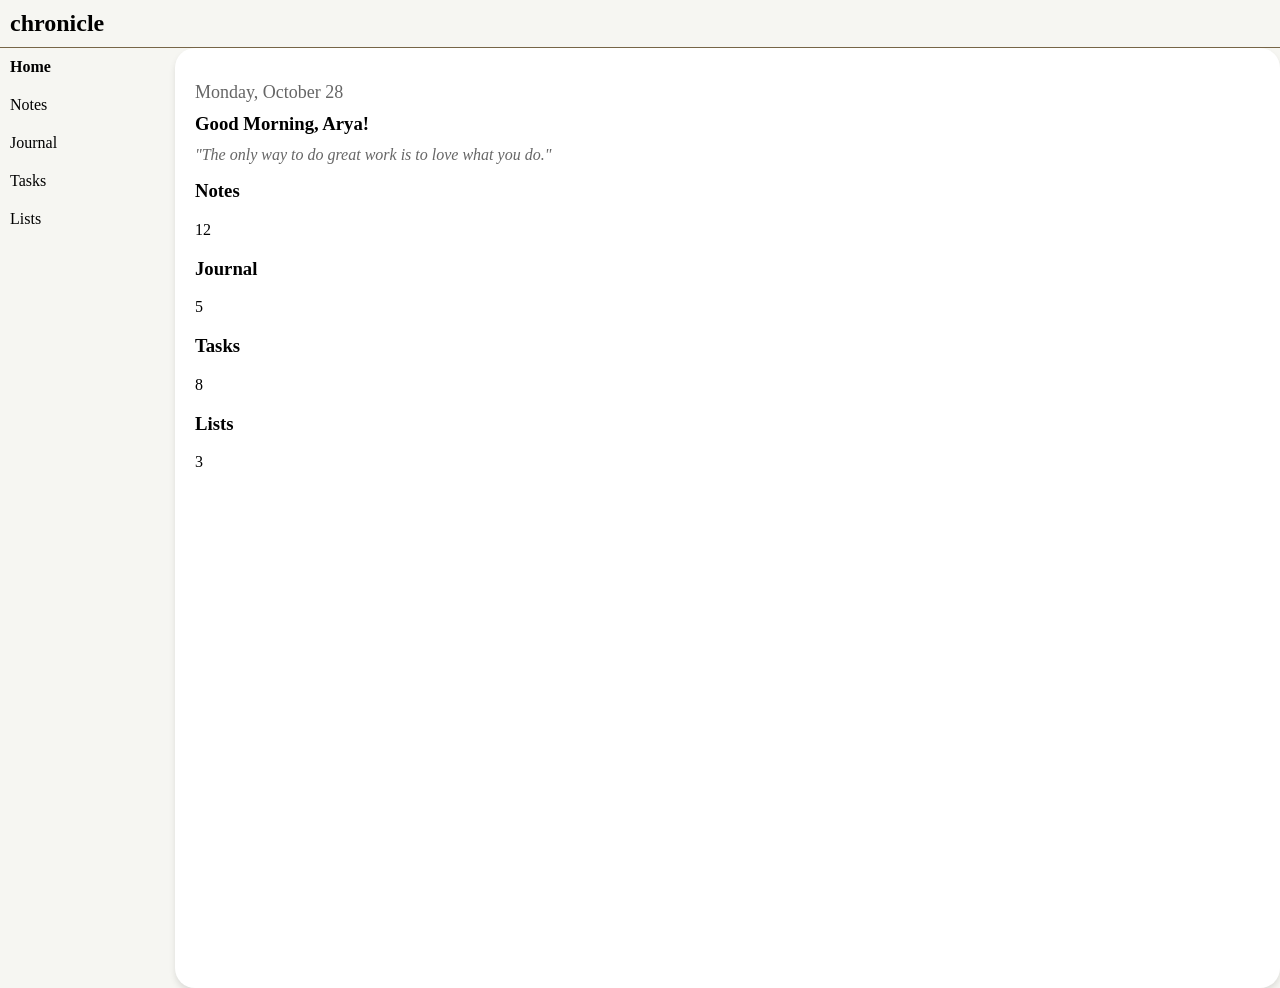
==== pages/home.html @ b7a2061b "Initial commit" ====
<!doctype html>
<html lang="en">
  <head>
    <meta charset="UTF-8" />
    <meta name="viewport" content="width=device-width, initial-scale=1.0" />
    <title>Chronicle</title>
    <link rel="stylesheet" href="../css/style.css" />
    <link rel="stylesheet" href="../css/home.css" />
  </head>
  <body>
    <header>
      <h2>chronicle</h2>
    </header>
    <section class="content">
      <div class="sidebar">
        <a href="index.html" style="font-weight: bold">Home</a>
        <a href="notes.html">Notes</a>
        <a href="journal.html">Journal</a>
        <a href="tasks.html">Tasks</a>
        <a href="lists.html">Lists</a>
      </div>
      <div class="main">
        <section class="greeting">
          <p style="font-size: 18px; color: #666">Monday, October 28</p>
          <h1>Good Morning, Arya!</h1>
          <p style="font-style: italic; color: #666">
            "The only way to do great work is to love what you do."
          </p>
        </section>
        <section id="notes" class="stat-card">
          <h3>Notes</h3>
          <p>12</p>
        </section>
        <section id="journal" class="stat-card">
          <h3>Journal</h3>
          <p>5</p>
        </section>
        <section id="tasks" class="stat-card">
          <h3>Tasks</h3>
          <p>8</p>
        </section>
        <section id="lists" class="stat-card">
          <h3>Lists</h3>
          <p>3</p>
        </section>
      </div>
    </section>
    <script src="../js/script.js"></script>
  </body>
</html>
---- css/style.css ----
body {
  background-color: rgb(246, 246, 242);
  margin: 0;
}

header {
  border-bottom: 1px solid #776648;
}

header h2 {
  margin: 0;
  padding: 10px;
}

.content {
  display: flex;
  flex: 1;
}

.sidebar {
  display: flex;
  flex-direction: column;
  width: 175px;
  height: 100vh;
  flex-shrink: 0;
}

.main {
  flex: 1;
  height: 100vh;
  background-color: white;
  border-radius: 20px;
  box-shadow: 0px 4px 6px rgba(0, 0, 0, 0.1);
  padding: 20px;
}

a {
  background-color: transparent;
  border: none;
  padding: 10px;
  cursor: pointer;
  text-align: left;
  font-size: 16px;
  text-decoration: none;
  color: black;
}

a:active {
  font-weight: bold;
}
---- css/home.css ----
.greeting {
  line-height: 0.7;
  margin-bottom: 20px;
}
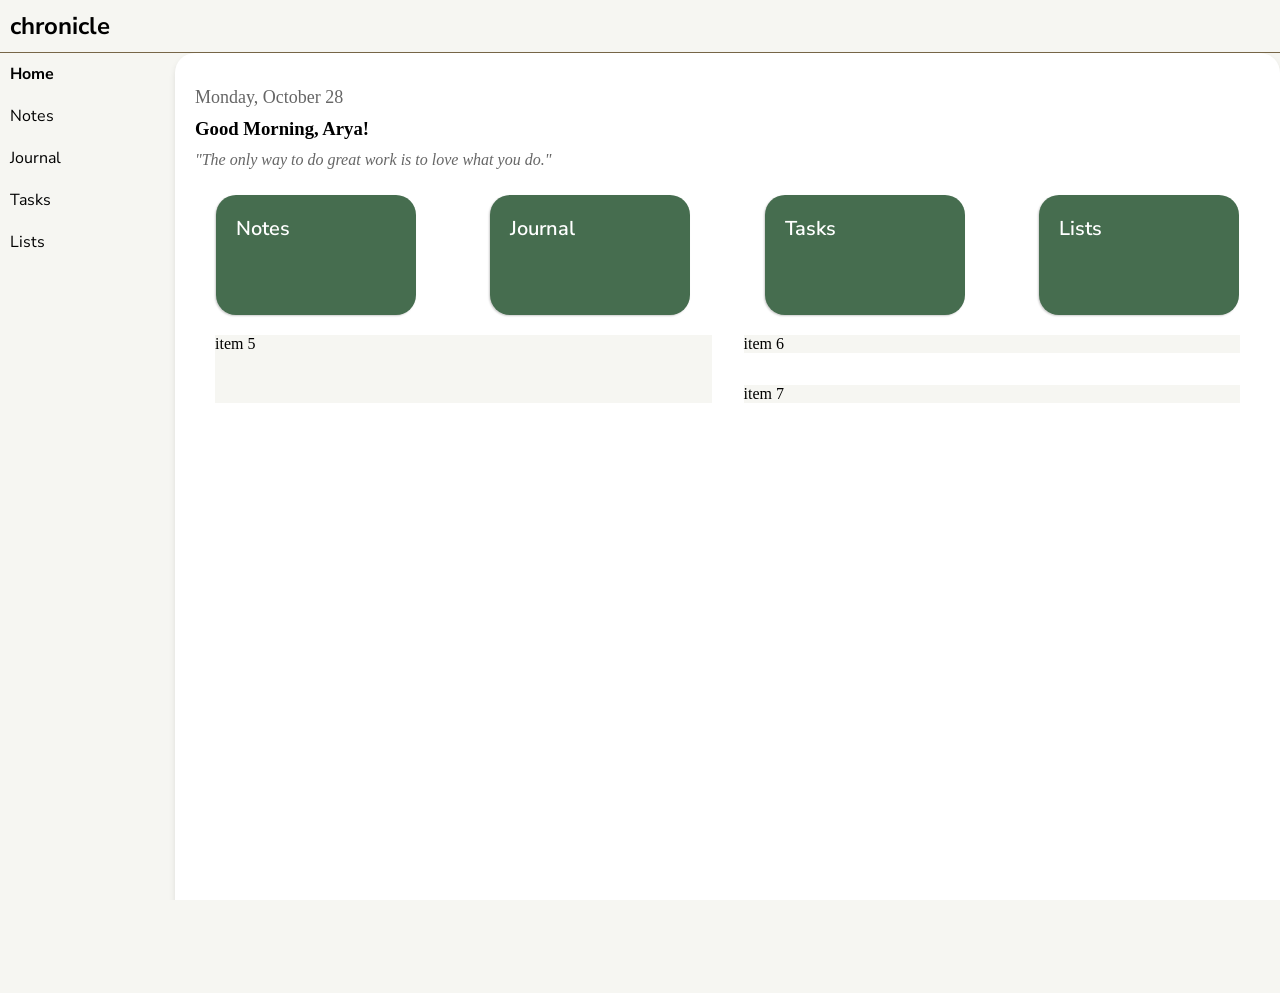
==== commit b5c5b0dc: "Improved layout and styling" ====
--- a/pages/home.html
+++ b/pages/home.html
@@ -6,19 +6,24 @@
     <title>Chronicle</title>
     <link rel="stylesheet" href="../css/style.css" />
     <link rel="stylesheet" href="../css/home.css" />
+    <style>
+      @import url("https://fonts.googleapis.com/css2?family=Nunito+Sans:ital,opsz,wdth,wght@0,6..12,98.3,200..1000;1,6..12,98.3,200..1000&display=swap");
+    </style>
   </head>
   <body>
     <header>
       <h2>chronicle</h2>
     </header>
+
     <section class="content">
       <div class="sidebar">
-        <a href="index.html" style="font-weight: bold">Home</a>
+        <a href="home.html" style="font-weight: bold">Home</a>
         <a href="notes.html">Notes</a>
         <a href="journal.html">Journal</a>
         <a href="tasks.html">Tasks</a>
         <a href="lists.html">Lists</a>
       </div>
+
       <div class="main">
         <section class="greeting">
           <p style="font-size: 18px; color: #666">Monday, October 28</p>
@@ -27,21 +32,25 @@
             "The only way to do great work is to love what you do."
           </p>
         </section>
-        <section id="notes" class="stat-card">
-          <h3>Notes</h3>
-          <p>12</p>
+
+        <section class="grid-container-1">
+          <div id="notes" class="stat-card" style="grid-area: box1">Notes</div>
+          <div id="journal" class="stat-card" style="grid-area: box2">
+            Journal
+          </div>
+          <div id="tasks" class="stat-card" style="grid-area: box3">Tasks</div>
+          <div id="lists" class="stat-card" style="grid-area: box4">Lists</div>
         </section>
-        <section id="journal" class="stat-card">
-          <h3>Journal</h3>
-          <p>5</p>
-        </section>
-        <section id="tasks" class="stat-card">
-          <h3>Tasks</h3>
-          <p>8</p>
-        </section>
-        <section id="lists" class="stat-card">
-          <h3>Lists</h3>
-          <p>3</p>
+        <section class="grid-container-2">
+          <div id="task-card" class="task-card" style="grid-area: box5">
+            item 5
+          </div>
+          <div id="note-card" class="notes-card" style="grid-area: box6">
+            item 6
+          </div>
+          <div id="journal-card" class="journal-card" style="grid-area: box7">
+            item 7
+          </div>
         </section>
       </div>
     </section>
--- a/css/style.css
+++ b/css/style.css
@@ -5,6 +5,7 @@
 
 header {
   border-bottom: 1px solid #776648;
+  font-family: "Nunito Sans", sans-serif;
 }
 
 header h2 {
@@ -43,6 +44,7 @@
   font-size: 16px;
   text-decoration: none;
   color: black;
+  font-family: "Nunito Sans", sans-serif;
 }
 
 a:active {
--- a/css/home.css
+++ b/css/home.css
@@ -1,4 +1,50 @@
+html,
+body {
+  width: 100%;
+  height: 100%;
+  overflow: hidden;
+}
+
 .greeting {
   line-height: 0.7;
   margin-bottom: 20px;
 }
+
+.grid-container-1 {
+  display: grid;
+  grid-template-columns: repeat(4, 1fr);
+  gap: 2em;
+  grid-template-areas: "box1 box2 box3 box4";
+  justify-items: center;
+}
+
+.grid-container-2 {
+  margin-top: 20px;
+  display: grid;
+  grid-template-columns: repeat(4, 1fr);
+  gap: 2em;
+  grid-template-areas:
+    "box5 box5 box6 box6"
+    "box5 box5 box7 box7";
+  padding: 0px 20px 0px 20px;
+}
+
+.task-card,
+.notes-card,
+.journal-card {
+  background-color: rgb(246, 246, 242);
+}
+
+.stat-card {
+  background-color: rgb(70, 109, 79);
+  height: 100px;
+  width: 180px;
+  border-radius: 20px;
+  box-shadow: -1px 1px 2px rgba(0, 0, 0, 0.2);
+  margin-top: 10px;
+  padding: 20px 0px 0px 20px;
+  font-size: 20px;
+  color: white;
+  font-family: "Nunito Sans", sans-serif;
+  font-weight: 600;
+}
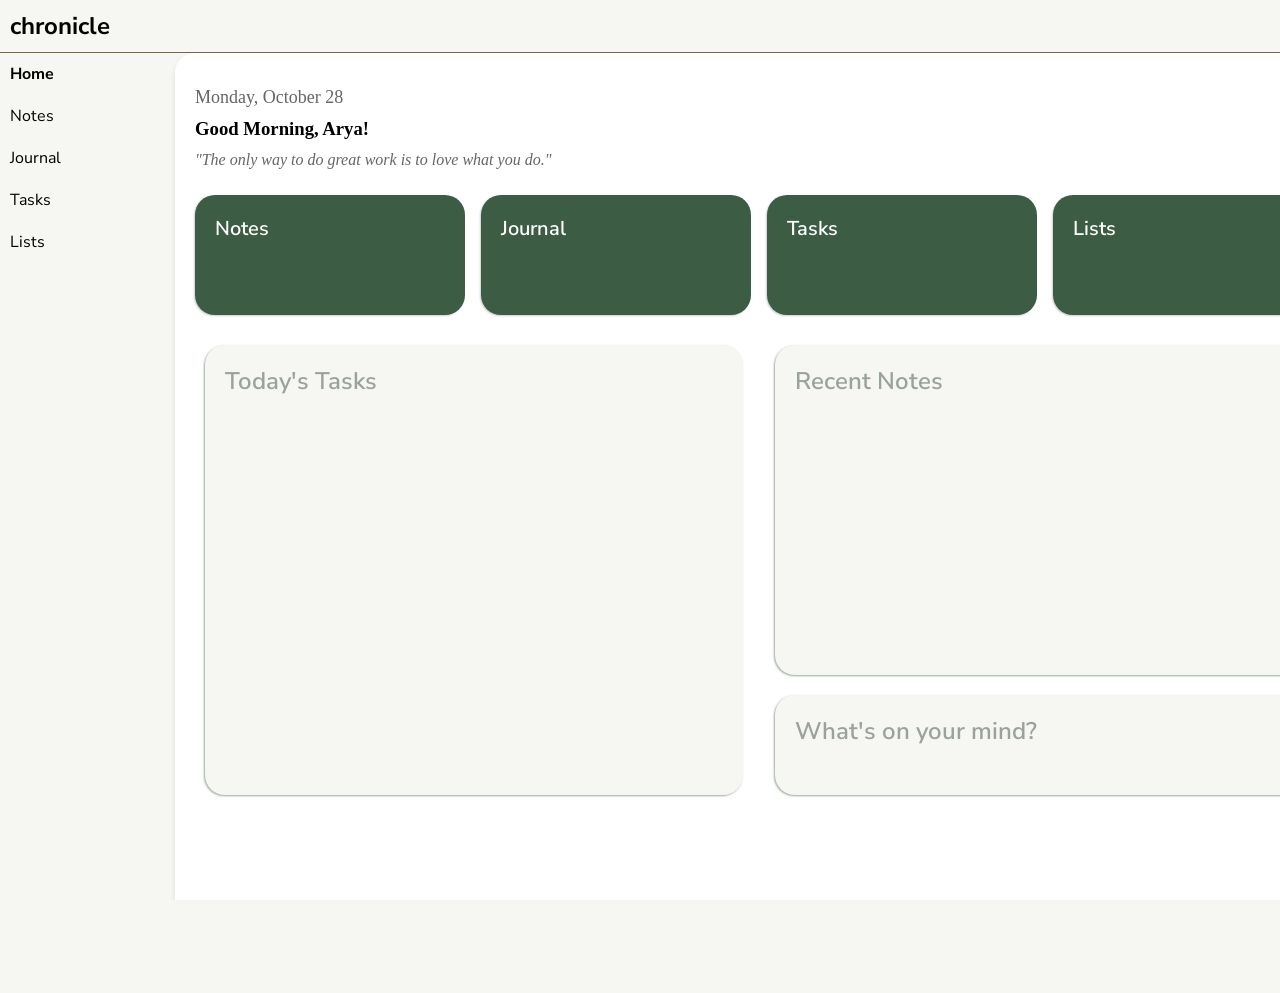
==== commit 29b28e28: "completed most of the home page ui" ====
--- a/pages/home.html
+++ b/pages/home.html
@@ -43,13 +43,13 @@
         </section>
         <section class="grid-container-2">
           <div id="task-card" class="task-card" style="grid-area: box5">
-            item 5
+            Today's Tasks
           </div>
           <div id="note-card" class="notes-card" style="grid-area: box6">
-            item 6
+            Recent Notes
           </div>
           <div id="journal-card" class="journal-card" style="grid-area: box7">
-            item 7
+            What's on your mind?
           </div>
         </section>
       </div>
--- a/css/style.css
+++ b/css/style.css
@@ -46,7 +46,3 @@
   color: black;
   font-family: "Nunito Sans", sans-serif;
 }
-
-a:active {
-  font-weight: bold;
-}
--- a/css/home.css
+++ b/css/home.css
@@ -2,6 +2,7 @@
 body {
   width: 100%;
   height: 100%;
+  margin: 0;
   overflow: hidden;
 }
 
@@ -13,7 +14,7 @@
 .grid-container-1 {
   display: grid;
   grid-template-columns: repeat(4, 1fr);
-  gap: 2em;
+  gap: 1em;
   grid-template-areas: "box1 box2 box3 box4";
   justify-items: center;
 }
@@ -23,22 +24,17 @@
   display: grid;
   grid-template-columns: repeat(4, 1fr);
   gap: 2em;
+  row-gap: 10px;
   grid-template-areas:
     "box5 box5 box6 box6"
     "box5 box5 box7 box7";
-  padding: 0px 20px 0px 20px;
-}
-
-.task-card,
-.notes-card,
-.journal-card {
-  background-color: rgb(246, 246, 242);
+  padding: 0px 10px 0px 10px;
 }
 
 .stat-card {
-  background-color: rgb(70, 109, 79);
+  background-color: rgb(60, 93, 67);
   height: 100px;
-  width: 180px;
+  width: 250px;
   border-radius: 20px;
   box-shadow: -1px 1px 2px rgba(0, 0, 0, 0.2);
   margin-top: 10px;
@@ -48,3 +44,45 @@
   font-family: "Nunito Sans", sans-serif;
   font-weight: 600;
 }
+
+.task-card {
+  background-color: rgb(246, 246, 242);
+  height: 430px;
+  width: 2fr;
+  border-radius: 20px;
+  box-shadow: -1px 1px 2px rgb(60, 93, 67, 0.5);
+  margin-top: 10px;
+  padding: 20px 0px 0px 20px;
+  font-size: 24px;
+  font-family: "Nunito Sans", sans-serif;
+  font-weight: 600;
+  color: rgb(130, 141, 132, 0.8);
+}
+
+.notes-card {
+  background-color: rgb(246, 246, 242);
+  height: 310px;
+  width: 2fr;
+  border-radius: 20px;
+  box-shadow: -1px 1px 2px rgb(60, 93, 67, 0.5);
+  margin-top: 10px;
+  padding: 20px 0px 0px 20px;
+  font-size: 24px;
+  font-family: "Nunito Sans", sans-serif;
+  font-weight: 600;
+  color: rgb(130, 141, 132, 0.8);
+}
+
+.journal-card {
+  background-color: rgb(246, 246, 242);
+  height: 80px;
+  width: 2fr;
+  border-radius: 20px;
+  box-shadow: -1px 1px 2px rgb(60, 93, 67, 0.5);
+  margin-top: 10px;
+  padding: 20px 0px 0px 20px;
+  font-size: 24px;
+  font-family: "Nunito Sans", sans-serif;
+  font-weight: 600;
+  color: rgb(130, 141, 132, 0.8);
+}
